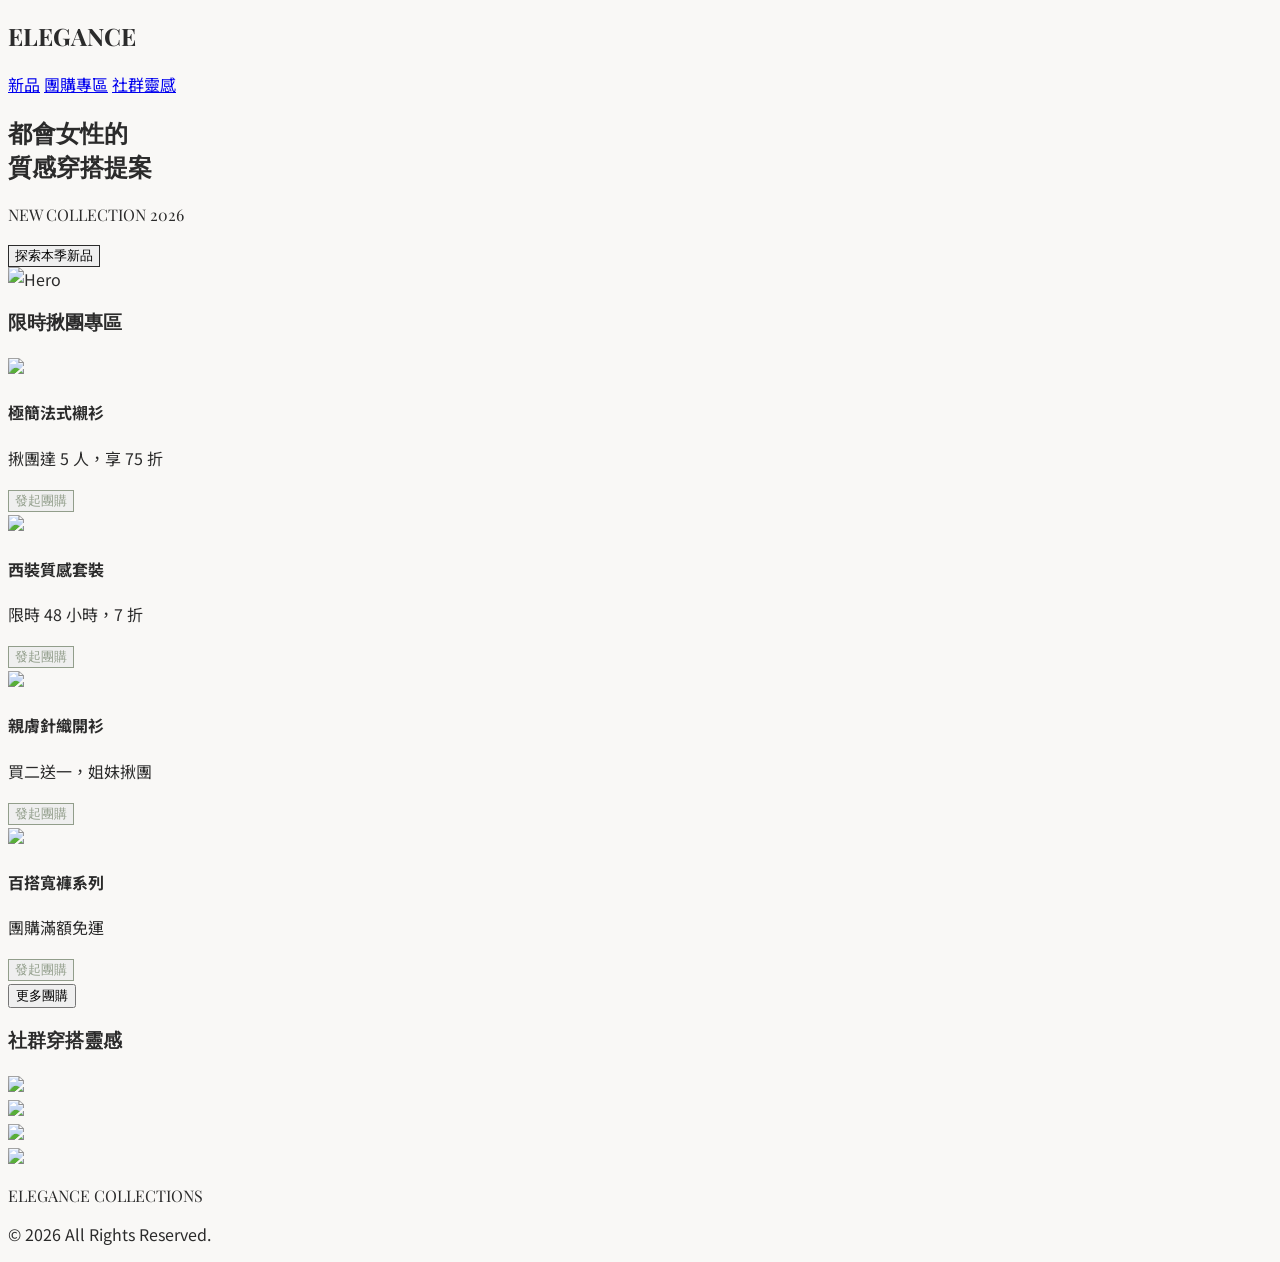
==== code_artifact.html @ f3d0801d "md黨的撰寫與新增" ====
<!DOCTYPE html>
<html lang="zh-TW">
<head>
    <meta charset="UTF-8">
    <meta name="viewport" content="width=device-width, initial-scale=1.0">
    <title>ELEGANCE | 都會女性質感穿搭</title>
    <script src="https://cdn.tailwindcss.com"></script>
    <link href="https://fonts.googleapis.com/css2?family=Noto+Sans+TC:wght@300;400;700&family=Playfair+Display:ital,wght@0,400;1,700&display=swap" rel="stylesheet">
    <script src="https://code.jquery.com/jquery-3.6.0.min.js"></script>
    <style>
        body { font-family: 'Noto Sans TC', sans-serif; background-color: #F9F8F6; color: #2B2B2B; }
        .serif { font-family: 'Playfair Display', serif; }
        .btn-cta { transition: all 0.3s ease; border: 1px solid #2B2B2B; }
        .btn-cta:hover { background-color: #2B2B2B; color: #F9F8F6; }
        .btn-outline { border: 1px solid #929E8B; color: #929E8B; transition: all 0.3s ease; }
        .btn-outline:hover { background-color: #929E8B; color: white; }
        .hover-zoom { overflow: hidden; }
        .hover-zoom img { transition: transform 0.6s ease; }
        .hover-zoom:hover img { transform: scale(1.05); }
    </style>
</head>
<body>

    <nav class="p-8 flex justify-between items-center bg-[#F9F8F6]">
        <h1 class="text-3xl font-bold tracking-[6px] serif">ELEGANCE</h1>
        <div class="space-x-8 text-sm uppercase tracking-widest hidden md:flex font-medium">
            <a href="#" class="hover:text-[#929E8B]">新品</a>
            <a href="#" class="hover:text-[#929E8B]">團購專區</a>
            <a href="#" class="hover:text-[#929E8B]">社群靈感</a>
        </div>
    </nav>

    <header class="relative h-[80vh] flex items-center px-12 bg-[#F9F8F6]">
        <div class="w-full md:w-2/5 z-10">
            <h2 class="text-6xl serif mb-6 leading-tight">都會女性的<br>質感穿搭提案</h2>
            <p class="text-lg tracking-[4px] mb-10 italic opacity-70 serif">NEW COLLECTION 2026</p>
            <button class="bg-[#2B2B2B] text-white px-10 py-4 rounded-full btn-cta">探索本季新品</button>
        </div>
        <div class="hidden md:block w-3/5 h-[70vh] rounded-2xl overflow-hidden shadow-xl absolute right-12">
            <img src="https://images.unsplash.com/photo-1544441893-675973e31985?auto=format&fit=crop&q=80&w=1200" class="w-full h-full object-cover" alt="Hero">
        </div>
    </header>

    <section class="py-24 px-12 bg-white">
        <div class="max-w-6xl mx-auto">
            <h3 class="text-3xl serif mb-12 text-center">限時揪團專區</h3>
            <div class="grid md:grid-cols-4 gap-6">
                <!-- Group Item 1 -->
                <div class="border border-[#E5E5E5] p-4 rounded-lg hover:shadow-lg transition-all">
                    <img src="https://images.unsplash.com/photo-1598331132233-2098f09b3096?auto=format&fit=crop&q=80&w=600" class="w-full h-64 object-cover rounded mb-4">
                    <h4 class="font-bold mb-1">極簡法式襯衫</h4>
                    <p class="text-xs text-gray-500 mb-3">揪團達 5 人，享 75 折</p>
                    <button class="w-full btn-outline py-2 rounded text-sm">發起團購</button>
                </div>
                <!-- Group Item 2 -->
                <div class="border border-[#E5E5E5] p-4 rounded-lg hover:shadow-lg transition-all">
                    <img src="https://images.unsplash.com/photo-1483985988355-763728e1935b?auto=format&fit=crop&q=80&w=600" class="w-full h-64 object-cover rounded mb-4">
                    <h4 class="font-bold mb-1">西裝質感套裝</h4>
                    <p class="text-xs text-gray-500 mb-3">限時 48 小時，7 折</p>
                    <button class="w-full btn-outline py-2 rounded text-sm">發起團購</button>
                </div>
                <!-- Group Item 3 -->
                <div class="border border-[#E5E5E5] p-4 rounded-lg hover:shadow-lg transition-all">
                    <img src="https://images.unsplash.com/photo-1529139574466-a303027c1d8d?auto=format&fit=crop&q=80&w=600" class="w-full h-64 object-cover rounded mb-4">
                    <h4 class="font-bold mb-1">親膚針織開衫</h4>
                    <p class="text-xs text-gray-500 mb-3">買二送一，姐妹揪團</p>
                    <button class="w-full btn-outline py-2 rounded text-sm">發起團購</button>
                </div>
                <!-- Group Item 4 -->
                <div class="border border-[#E5E5E5] p-4 rounded-lg hover:shadow-lg transition-all">
                    <img src="https://images.unsplash.com/photo-1534528741775-53994a69daeb?auto=format&fit=crop&q=80&w=600" class="w-full h-64 object-cover rounded mb-4">
                    <h4 class="font-bold mb-1">百搭寬褲系列</h4>
                    <p class="text-xs text-gray-500 mb-3">團購滿額免運</p>
                    <button class="w-full btn-outline py-2 rounded text-sm">發起團購</button>
                </div>
            </div>
            <div class="text-center mt-12">
                <button class="border border-[#2B2B2B] px-8 py-3 rounded-full hover:bg-[#2B2B2B] hover:text-white transition-all uppercase tracking-widest text-sm">更多團購</button>
            </div>
        </div>
    </section>

    <section class="py-24 px-12 bg-[#F9F8F6]">
        <div class="max-w-6xl mx-auto">
            <h3 class="text-3xl serif mb-12 text-center">社群穿搭靈感</h3>
            <div class="grid grid-cols-2 md:grid-cols-4 gap-4">
                <div class="hover-zoom aspect-square rounded overflow-hidden">
                    <img src="https://images.unsplash.com/photo-1515886657613-9f3515b0c78f?auto=format&fit=crop&q=80&w=400" class="w-full h-full object-cover">
                </div>
                <div class="hover-zoom aspect-square rounded overflow-hidden">
                    <img src="https://images.unsplash.com/photo-1490481651871-ab68de25d43d?auto=format&fit=crop&q=80&w=400" class="w-full h-full object-cover">
                </div>
                <div class="hover-zoom aspect-square rounded overflow-hidden">
                    <img src="https://images.unsplash.com/photo-1539109136881-3be0616acf4b?auto=format&fit=crop&q=80&w=400" class="w-full h-full object-cover">
                </div>
                <div class="hover-zoom aspect-square rounded overflow-hidden">
                    <img src="https://images.unsplash.com/photo-1509635446467-f131102652b6?auto=format&fit=crop&q=80&w=400" class="w-full h-full object-cover">
                </div>
            </div>
        </div>
    </section>

    <footer class="py-20 text-center text-gray-400 bg-white border-t border-[#E5E5E5]">
        <p class="text-sm tracking-[2px] uppercase serif">ELEGANCE COLLECTIONS</p>
        <p class="text-xs mt-4">© 2026 All Rights Reserved.</p>
    </footer>

    <script>
        $(document).ready(function(){
            // Interaction logic can be added here
            console.log("ELEGANCE Page Initialized");
        });
    </script>
</body>
</html>
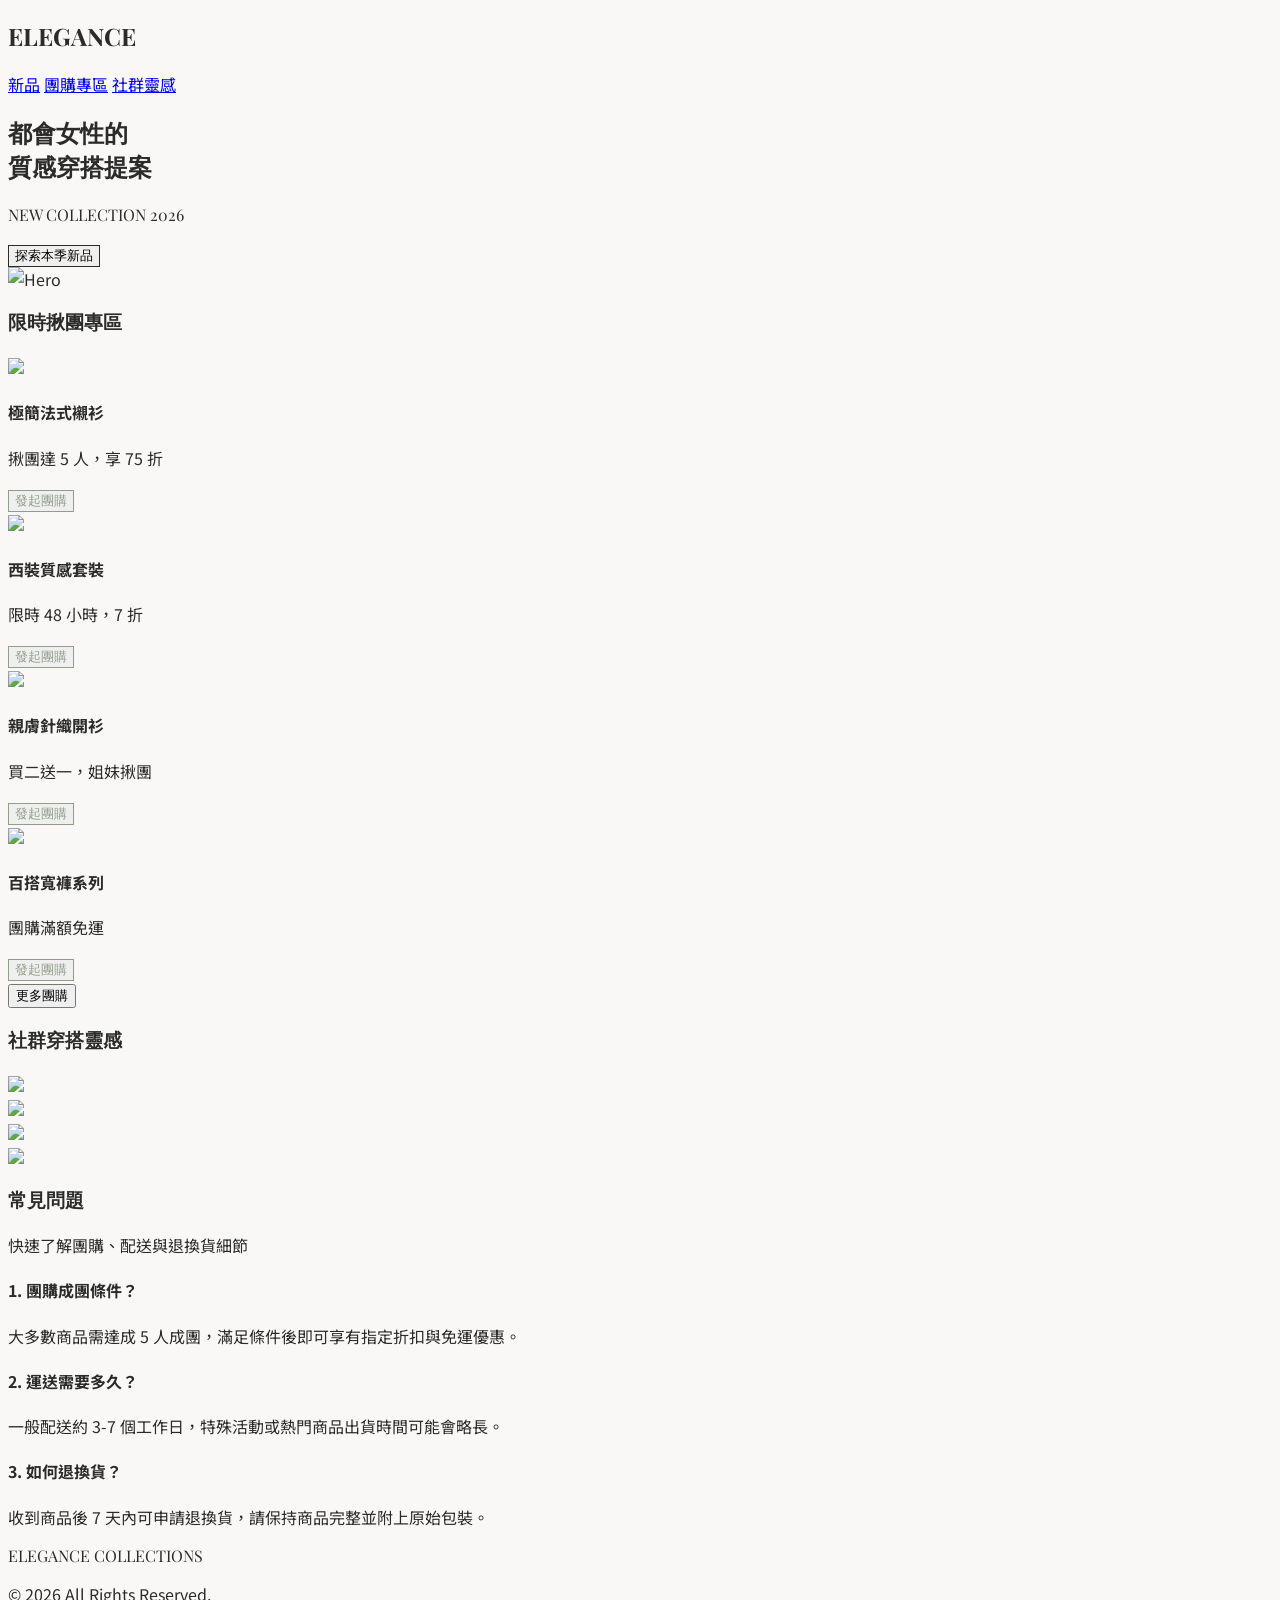
==== commit f8696961: "Add FAQ section to code_artifact.html" ====
--- a/code_artifact.html
+++ b/code_artifact.html
@@ -100,6 +100,29 @@
         </div>
     </section>
 
+    <section class="py-24 px-12 bg-white">
+        <div class="max-w-6xl mx-auto">
+            <div class="text-center mb-12">
+                <h3 class="text-3xl serif">常見問題</h3>
+                <p class="mt-4 text-gray-600">快速了解團購、配送與退換貨細節</p>
+            </div>
+            <div class="grid gap-6 md:grid-cols-3">
+                <div class="border border-[#E5E5E5] p-6 rounded-lg hover:shadow-lg transition-all">
+                    <h4 class="font-semibold mb-3">1. 團購成團條件？</h4>
+                    <p class="text-sm text-gray-600">大多數商品需達成 5 人成團，滿足條件後即可享有指定折扣與免運優惠。</p>
+                </div>
+                <div class="border border-[#E5E5E5] p-6 rounded-lg hover:shadow-lg transition-all">
+                    <h4 class="font-semibold mb-3">2. 運送需要多久？</h4>
+                    <p class="text-sm text-gray-600">一般配送約 3-7 個工作日，特殊活動或熱門商品出貨時間可能會略長。</p>
+                </div>
+                <div class="border border-[#E5E5E5] p-6 rounded-lg hover:shadow-lg transition-all">
+                    <h4 class="font-semibold mb-3">3. 如何退換貨？</h4>
+                    <p class="text-sm text-gray-600">收到商品後 7 天內可申請退換貨，請保持商品完整並附上原始包裝。</p>
+                </div>
+            </div>
+        </div>
+    </section>
+
     <footer class="py-20 text-center text-gray-400 bg-white border-t border-[#E5E5E5]">
         <p class="text-sm tracking-[2px] uppercase serif">ELEGANCE COLLECTIONS</p>
         <p class="text-xs mt-4">© 2026 All Rights Reserved.</p>
